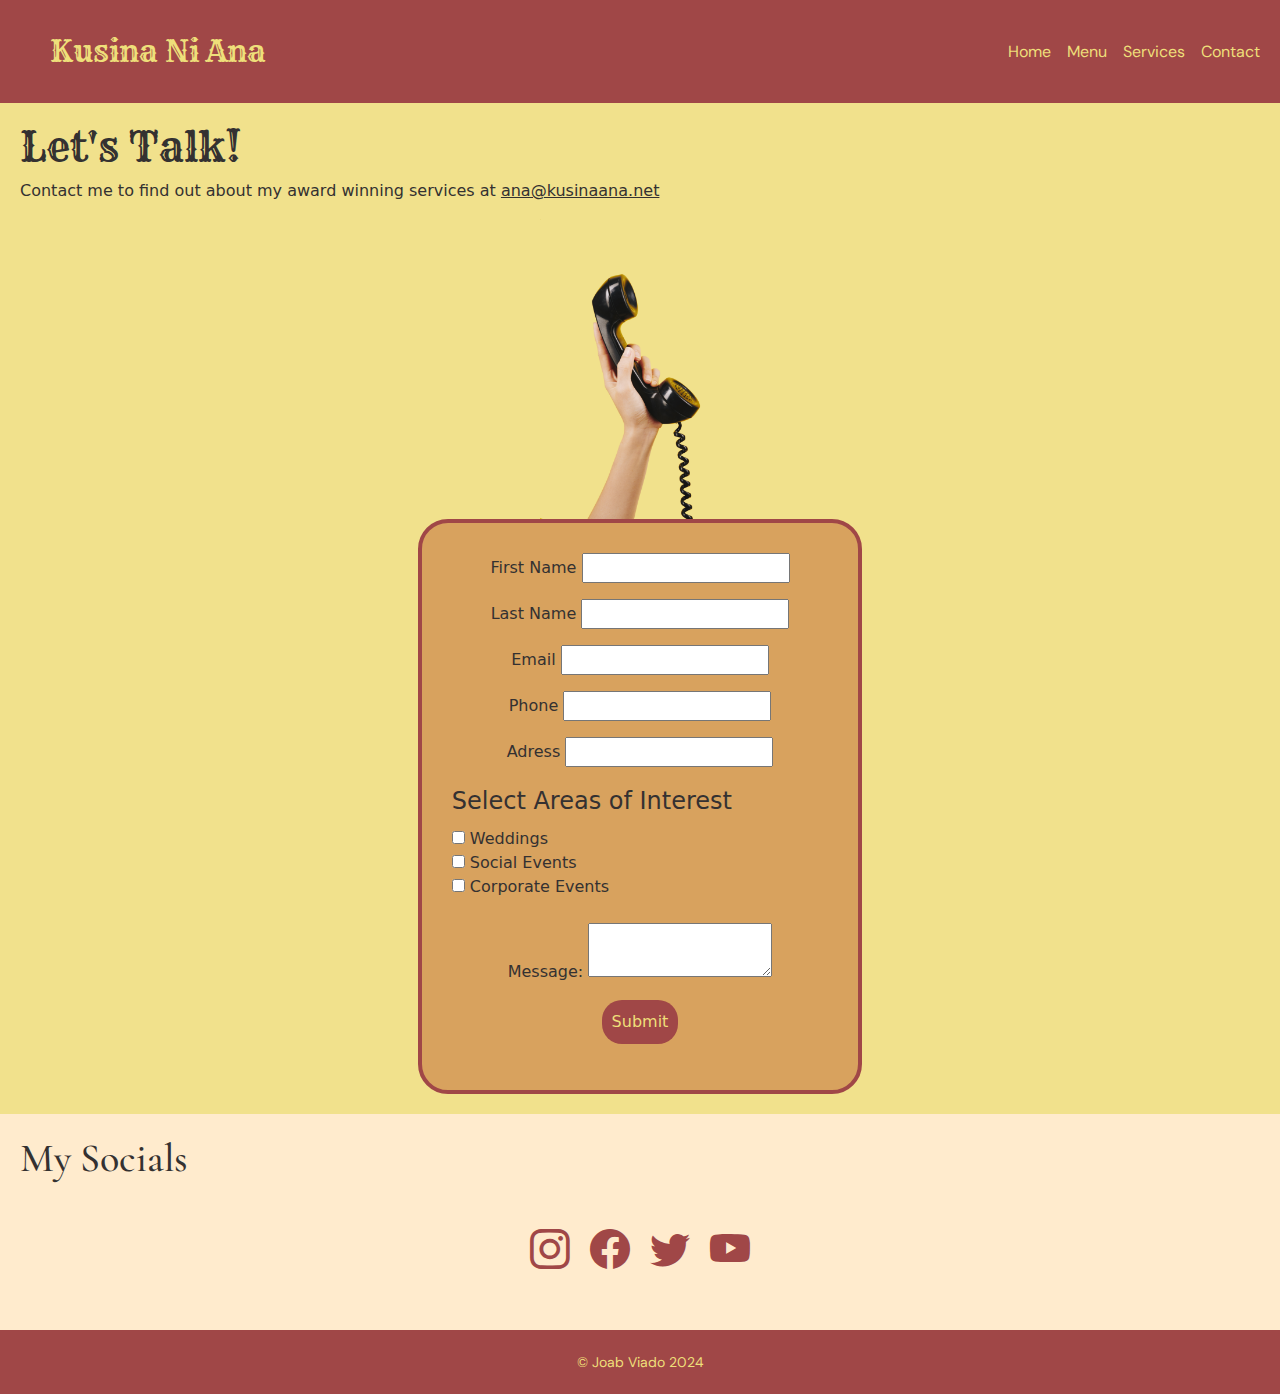
==== contacts.html @ 9a69ff9e "content updates" ====
<!DOCTYPE html>
<html lang="en">

<head>
    <meta charset="UTF-8">
    <meta name="viewport" content="width=device-width, initial-scale=1.0">
    <meta name="author" content="Joab Amos D. Viado">
    <link rel="preconnect" href="https://fonts.googleapis.com">
    <link rel="preconnect" href="https://fonts.gstatic.com" crossorigin>
    <link
        href="https://fonts.googleapis.com/css2?family=Cormorant+Garamond:ital,wght@0,300;0,400;0,500;0,600;0,700;1,300;1,400;1,500;1,600;1,700&family=DM+Sans:ital,opsz,wght@0,9..40,100..1000;1,9..40,100..1000&family=Rye&display=swap"
        rel="stylesheet">
        <!-- Google fonts I chose -->
    <link rel="stylesheet" href="styles.css">
    <title>Kusina Ni Ana - Ana's Kitchen</title>
    <link href="https://cdn.jsdelivr.net/npm/bootstrap@5.3.3/dist/css/bootstrap.min.css" rel="stylesheet"
        integrity="sha384-QWTKZyjpPEjISv5WaRU9OFeRpok6YctnYmDr5pNlyT2bRjXh0JMhjY6hW+ALEwIH" crossorigin="anonymous">
    <link rel="stylesheet" href="https://cdn.jsdelivr.net/npm/bootstrap-icons@1.11.3/font/bootstrap-icons.min.css">
    <!--Bootstrap framework CDN-->
</head>

<body>
    <header>
        <nav class="navbar sticky-top navbar-expand-lg py-3 py-lg-4">
            <div class="container-fluid">
                <a class="navbar-brand" href="#">
                    Kusina Ni Ana
                </a>

                <button class="navbar-toggler" data-bs-toggle="collapse" data-bs-target="#nav-collapse">
                    <span class="navbar-toggler-icon"></span>
                </button>

                <div id="nav-collapse" class="collapse navbar-collapse">
                    <div class="navbar-nav ms-auto">
                        <a href="./index.html" target="_blank" class="nav-link">Home</a>
                        <a href="./menu.html" target="_blank" class="nav-link">Menu</a>
                        <a href="./services.html" target="_blank" class="nav-link">Services</a>
                        <a href="#" class="nav-link">Contact</a>
                    </div>
                </div>
            </div>
        </nav>
        <!-- This navbar is from Bootstrap, a framework I learned to use with Global Tech Experience in Spring 2023-->
    </header>
    <main>

        <section id="contact-us">
            <h1>Let's Talk!</h1>
                <p>Contact me to find out about my award winning services at <span>ana@kusinaana.net</span></p>
                <div id="about-contents">
                    <img id="telephone" src="images/phone.jpeg" alt="A hand holding an old black telephone">
                    <form action="none" method="post">
                        <p>
                            <label for="name">First Name</label>
                            <input type="text" id="name" name="user_name" />
                        </p>
                        <p>
                            <label for="name">Last Name</label>
                            <input type="text" id="name" name="user_name" />
                        </p>
                        <p>
                            <label for="mail">Email</label>
                            <input type="email" id="mail" name="user_email" />
                        </p>
                        <p>
                            <label for="phone">Phone</label>
                            <input type="number" name="phone" id="phone">
                        </p>
                        <p>
                            <label for="address">Adress</label>
                            <input type="adress" id="adress" name="address" />
                        </p>
                        <fieldset>
                            <legend>Select Areas of Interest</legend>
                            <input type="checkbox" id="weddings" name="weddings" value="Weddings">
                            <label for="weddings"> Weddings</label><br>
                            <input type="checkbox" id="social-events" name="social-events" value="Social">
                            <label for="social-events"> Social Events</label><br>
                            <input type="checkbox" id="corporate" name="corporate" value="Corporate">
                            <label for="corporate"> Corporate Events</label><br>
                        </fieldset>
                        <br>
                        <p>
                            <label for="msg">Message:</label>
                            <textarea id="msg" name="user_message"></textarea>
                        </p>
                        <p id="button">
                            <button type="submit">Submit</button>
                        </p>
                    </form>
                </div>
        </section>

        <section id="socials">
            <h2>My Socials</h2>
            <div id="social-icons">
                <a href="#"><i class="bi bi-instagram"></i></a>
                <a href="#"><i class="bi bi-facebook"></i></i></a>
                <a href="#"><i class="bi bi-twitter"></i></a>
                <a href="#"><i class="bi bi-youtube"></i></a>
            </div>
        </section>
    </main>
    <footer>
        <small>&copy; Joab Viado 2024</small>
    </footer>
    <script src="https://cdn.jsdelivr.net/npm/bootstrap@5.3.3/dist/js/bootstrap.bundle.min.js"
        integrity="sha384-YvpcrYf0tY3lHB60NNkmXc5s9fDVZLESaAA55NDzOxhy9GkcIdslK1eN7N6jIeHz"
        crossorigin="anonymous"></script>
</body>

</html>
---- styles.css ----
/* http://meyerweb.com/eric/tools/css/reset/ 
   v2.0 | 20110126
   License: none (public domain)
*/

html, body, div, span, applet, object, iframe,
h1, h2, h3, h4, h5, h6, p, blockquote, pre,
a, abbr, acronym, address, big, cite, code,
del, dfn, em, img, ins, kbd, q, s, samp,
small, strike, strong, sub, sup, tt, var,
b, u, i, center,
dl, dt, dd, ol, ul, li,
fieldset, form, label, legend,
table, caption, tbody, tfoot, thead, tr, th, td,
article, aside, canvas, details, embed, 
figure, figcaption, footer, header, hgroup, 
menu, nav, output, ruby, section, summary,
time, mark, audio, video {
	margin: 0;
	padding: 0;
	border: 0;
	font-size: 100%;
	font: inherit;
	vertical-align: baseline;
}
/* HTML5 display-role reset for older browsers */
article, aside, details, figcaption, figure, 
footer, header, hgroup, menu, nav, section {
	display: block;
}
body {
	line-height: 1;
}
ol, ul {
	list-style: none;
}
blockquote, q {
	quotes: none;
}
blockquote:before, blockquote:after,
q:before, q:after {
	content: '';
	content: none;
}
table {
	border-collapse: collapse;
	border-spacing: 0;
}
/* End of CSS Reset */


/* Beginning of my code below.*/
main {
    background-color:blanchedalmond;
    color: #343131;
}
section h2 {
    font-family: "Cormorant Garamond", system-ui;
    font-size: 40px;
}
h1 , .logo{
    font-family: "Rye", serif;
}
.logo {
    position: absolute;
    right: 0;
    text-decoration: none;
    color: blanchedalmond;
    font-size: 4vh;
    padding-right: 40px;
}
body {
    font-family: "DM Sans", system-ui;
    
    color: black;
}
#hero-img {
    background-image: linear-gradient(rgba(0, 0, 0, 0.5), rgba(0, 0, 0, 0.5)), url("images/kare.jpeg");
    height: 40vh;
    background-position: center;
    background-repeat: no-repeat;
    background-size: cover;
    position: relative;
    padding-top: 200px;
}
#hero-text {
    text-align: center;
    position: absolute;
    top: 50%;
    left: 50%;
    transform: translate(-50%, -50%);
    color: #EEDF7A;
}
.navbar .navbar-brand {
    padding-left: 3vw;
    font-size: 30px;
}
#contact-button {
    background-color: #A04747;
    color: #EEDF7A;
    border-radius: 50px;
    border: none;
    padding: 10px 20px;
}
section {
    padding: 20px;
}
#about-contents {
    display: flex;
    flex-direction: column;
    align-items: center;
}
#socials {
    display: block;
}
.navbar {
    background-color: #A04747;
}
button.navbar-toggler {
    background-color: #EEDF7A;
}
.navbar .navbar-brand{
    font-family: "Rye", system-ui;
}
.navbar a {
    color: #EEDF7A;
    font-family: "DM Sans", system-ui;
}
#about img {
    width: 40vw;
    border-radius: 50%;
    float: left;
    margin: 30px;
}
#about p {
    text-align: center;
    background-color: #D8A25E;
    padding: 40px;
    border-radius: 30px;
}
#social-icons i {
    font-size: 40px;
    color: #A04747;
}
#social-icons {
    display: flex;
    justify-content: center;
    gap: 20px;
    padding: 30px;
}
footer {
    background-color: #A04747;
    text-align: center;
    padding: 20px;
    color: #EEDF7A;
    font-family: "DM Sans", system-ui;
}
/* Contacts Page styles */
#telephone {
    width: 200px;
}
#contact-us {
    background-color: #f1e18c;
}
span {
    text-decoration: underline;
}
form {
    border: 4px solid #A04747;
    border-radius: 30px;
    padding: 30px;
    display: flex;
    flex-direction: column;
    align-items: center;
    background-color: #D8A25E;
}
form button {
    border: none;
    padding: 10px;
    background-color: #A04747;
    color: #EEDF7A;
    border-radius: 20px;
}
/* Menu page styles */
#actual-menu {
    background-color: #343131;
}
button.accordion-button {
    color: #D8A25E;
    background-color: #343131;
}
.accordion-button {
	--bs-accordion-active-color: #EEDF7A;
	--bs-accordion-active-bg: #A04747;
}
.accordion {
    width: 80vw;
    margin: auto;
}
div.accordion-item {
    background-color: #EEDF7A;
    color: #343131;
    border: none;
}

.carousel-item img {
    object-fit: cover;
    object-position: center;
    height: 50vh;
    overflow: hidden;
}

.accordion-item img {
    height: 200px;
    border-radius: 30px;
    margin: 30px 0;
}

.accordion-body {
    display: flex;
    flex-direction: column;
    align-items: center;
    text-align: center;
}
.accordion ul {
    padding: 0;
}


  
.accordion-header button {
    font-size: 20px;
    text-align: center;
}

menu li {
    padding-top: 10px;
    list-style: none;
}
menu h3, menu p {
    font-size: 1rem;
}
/* Services page */
#service-places {   
    display: flex;
    align-items: baseline;
    justify-content: space-around;
}
.hero-image{
    background-image: linear-gradient(rgba(0, 0, 0, 0.5), rgba(0, 0, 0, 0.5)), url("images/catering.jpeg");
    height: 50vh;
    
    background-position: center;
    background-repeat: no-repeat;
    background-size: cover;
    position: relative;
}
.hero-text {
    color: blanchedalmond;
    text-align: center;
    position: absolute;
    left: 50%;
    top:50%;
    transform: translate(-50%, -50%);
}
.service-column {
    text-align: center;
    width: 20vw;
}
.service-column img {
    height: 80px;
}
.service-column ul {
    list-style: inside;
    text-align: left;
}
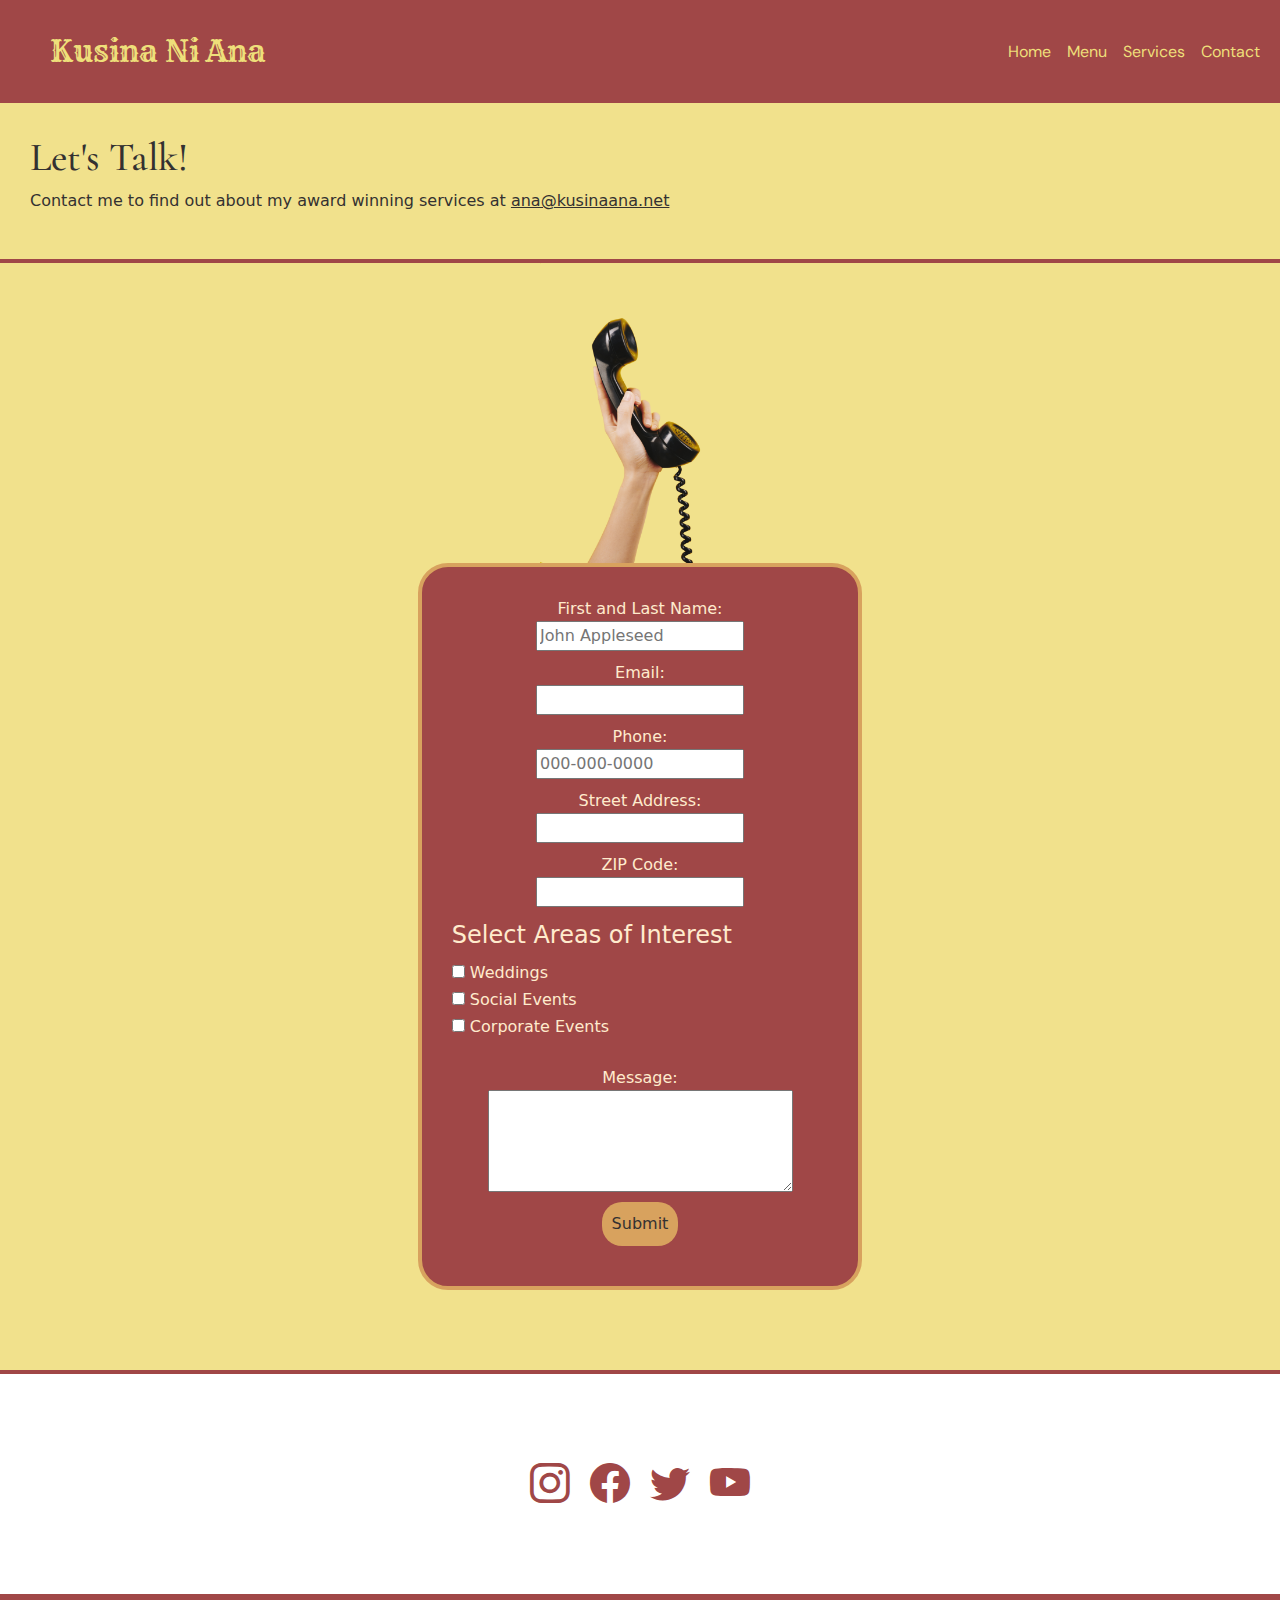
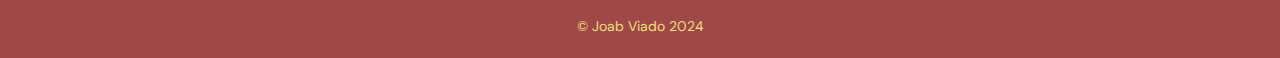
==== commit 4ffd5c28: "update form and page contents" ====
--- a/contacts.html
+++ b/contacts.html
@@ -10,7 +10,7 @@
     <link
         href="https://fonts.googleapis.com/css2?family=Cormorant+Garamond:ital,wght@0,300;0,400;0,500;0,600;0,700;1,300;1,400;1,500;1,600;1,700&family=DM+Sans:ital,opsz,wght@0,9..40,100..1000;1,9..40,100..1000&family=Rye&display=swap"
         rel="stylesheet">
-        <!-- Google fonts I chose -->
+    <!-- Google fonts I chose -->
     <link rel="stylesheet" href="styles.css">
     <title>Kusina Ni Ana - Ana's Kitchen</title>
     <link href="https://cdn.jsdelivr.net/npm/bootstrap@5.3.3/dist/css/bootstrap.min.css" rel="stylesheet"
@@ -23,14 +23,12 @@
     <header>
         <nav class="navbar sticky-top navbar-expand-lg py-3 py-lg-4">
             <div class="container-fluid">
-                <a class="navbar-brand" href="#">
+                <a class="navbar-brand" href="./index.html">
                     Kusina Ni Ana
                 </a>
-
                 <button class="navbar-toggler" data-bs-toggle="collapse" data-bs-target="#nav-collapse">
                     <span class="navbar-toggler-icon"></span>
                 </button>
-
                 <div id="nav-collapse" class="collapse navbar-collapse">
                     <div class="navbar-nav ms-auto">
                         <a href="./index.html" target="_blank" class="nav-link">Home</a>
@@ -44,56 +42,55 @@
         <!-- This navbar is from Bootstrap, a framework I learned to use with Global Tech Experience in Spring 2023-->
     </header>
     <main>
+        <section id="contact-us">
+            <div id="contact-heading">
+                <h1>Let's Talk!</h1>
+                <p>Contact me to find out about my award winning services at <span>ana@kusinaana.net</span></p>
+            </div>
+            <div id="contact-contents">
+                <img id="telephone" src="images/phone.jpeg" alt="A hand holding an old black telephone">
+                <form id="form" method="POST">
 
-        <section id="contact-us">
-            <h1>Let's Talk!</h1>
-                <p>Contact me to find out about my award winning services at <span>ana@kusinaana.net</span></p>
-                <div id="about-contents">
-                    <img id="telephone" src="images/phone.jpeg" alt="A hand holding an old black telephone">
-                    <form action="none" method="post">
-                        <p>
-                            <label for="name">First Name</label>
-                            <input type="text" id="name" name="user_name" />
-                        </p>
-                        <p>
-                            <label for="name">Last Name</label>
-                            <input type="text" id="name" name="user_name" />
-                        </p>
-                        <p>
-                            <label for="mail">Email</label>
-                            <input type="email" id="mail" name="user_email" />
-                        </p>
-                        <p>
-                            <label for="phone">Phone</label>
-                            <input type="number" name="phone" id="phone">
-                        </p>
-                        <p>
-                            <label for="address">Adress</label>
-                            <input type="adress" id="adress" name="address" />
-                        </p>
-                        <fieldset>
-                            <legend>Select Areas of Interest</legend>
-                            <input type="checkbox" id="weddings" name="weddings" value="Weddings">
-                            <label for="weddings"> Weddings</label><br>
-                            <input type="checkbox" id="social-events" name="social-events" value="Social">
-                            <label for="social-events"> Social Events</label><br>
-                            <input type="checkbox" id="corporate" name="corporate" value="Corporate">
-                            <label for="corporate"> Corporate Events</label><br>
-                        </fieldset>
-                        <br>
-                        <p>
-                            <label for="msg">Message:</label>
-                            <textarea id="msg" name="user_message"></textarea>
-                        </p>
-                        <p id="button">
-                            <button type="submit">Submit</button>
-                        </p>
-                    </form>
-                </div>
+                    <label for="name">First and Last Name:</label>
+                    <input type="text" id="name" name="name" placeholder="John Appleseed" required>
+
+                    <label for="mail">Email:</label>
+                    <input type="email" id="mail" name="email" />
+                    <span class="error-message"></span>
+
+                    <label for="phone">Phone:</label>
+                    <input type="tel" name="phone" id="phone" maxlength="15" pattern="\d{10}"
+                        placeholder="000-000-0000">
+                    <span class="error-message"></span>
+
+                    <label for="street-address">Street Address:</label>
+                    <input type="text" id="street-address" name="street-address" autocomplete="street-address"
+                        required></input>
+
+                    <label for="postal-code">ZIP Code:</label>
+                    <input class="postal-code" id="postal-code" name="postal-code" autocomplete="postal-code" required>
+
+                    <fieldset>
+                        <legend>Select Areas of Interest</legend>
+                        <input type="checkbox" id="weddings" name="weddings" value="Weddings">
+                        <label for="weddings"> Weddings</label><br>
+                        <input type="checkbox" id="social-events" name="social-events" value="Social">
+                        <label for="social-events"> Social Events</label><br>
+                        <input type="checkbox" id="corporate" name="corporate" value="Corporate">
+                        <label for="corporate"> Corporate Events</label><br>
+                    </fieldset>
+                    <br>
+
+                    <label for="message">Message:</label>
+                    <textarea id="message" name="message" cols="35" rows="4" placeholder="" required></textarea>
+                    <span class="error-message"></span>
+                    <button type="submit">Submit</button>
+
+                </form>
+            </div>
         </section>
 
         <section id="socials">
-            <h2>My Socials</h2>
             <div id="social-icons">
                 <a href="#"><i class="bi bi-instagram"></i></a>
                 <a href="#"><i class="bi bi-facebook"></i></i></a>
--- a/styles.css
+++ b/styles.css
@@ -50,18 +50,23 @@
 
 
 /* Beginning of my code below.*/
+/* GLOBAL STYLE FOR MOBILE-FIRST DESIGN */
 main {
-    background-color:blanchedalmond;
+    background-image: url("images/beige.jpeg");
     color: #343131;
 }
 section h2 {
     font-family: "Cormorant Garamond", system-ui;
     font-size: 40px;
-}
-h1 , .logo{
+    text-align: center;
+    padding-top: 30px;
+}
+h1 {
+    font-family: "Cormorant Garamond", serif;
+    font-size: 2.5rem;
+}
+.logo {
     font-family: "Rye", serif;
-}
-.logo {
     position: absolute;
     right: 0;
     text-decoration: none;
@@ -76,7 +81,7 @@
 }
 #hero-img {
     background-image: linear-gradient(rgba(0, 0, 0, 0.5), rgba(0, 0, 0, 0.5)), url("images/kare.jpeg");
-    height: 40vh;
+    height: 35vh;
     background-position: center;
     background-repeat: no-repeat;
     background-size: cover;
@@ -95,16 +100,20 @@
     padding-left: 3vw;
     font-size: 30px;
 }
-#contact-button {
+#contact-button, #service-button {
     background-color: #A04747;
     color: #EEDF7A;
     border-radius: 50px;
     border: none;
     padding: 10px 20px;
 }
-section {
-    padding: 20px;
-}
+
+#contact-button:hover, #service-button:hover {
+    background-color: #EEDF7A;
+    color: #A04747;
+    transition: 0.5s;
+}
+
 #about-contents {
     display: flex;
     flex-direction: column;
@@ -112,6 +121,7 @@
 }
 #socials {
     display: block;
+    padding: 50px 0;
 }
 .navbar {
     background-color: #A04747;
@@ -127,16 +137,16 @@
     font-family: "DM Sans", system-ui;
 }
 #about img {
-    width: 40vw;
+    width: 350px;
     border-radius: 50%;
     float: left;
     margin: 30px;
+    padding: 20px;
 }
 #about p {
     text-align: center;
-    background-color: #D8A25E;
-    padding: 40px;
-    border-radius: 30px;
+    padding: 20px;
+    width: 350px;
 }
 #social-icons i {
     font-size: 40px;
@@ -148,6 +158,10 @@
     gap: 20px;
     padding: 30px;
 }
+#social-icons i:hover {
+    color: #343131;
+    transition: 0.5s;
+}
 footer {
     background-color: #A04747;
     text-align: center;
@@ -156,6 +170,17 @@
     font-family: "DM Sans", system-ui;
 }
 /* Contacts Page styles */
+#contact-heading{
+    padding: 30px;
+    background-image: url("images/beige.jpeg");
+}
+#contact-contents {
+    display: flex;
+    flex-direction: column;
+    align-items: center;
+    border-top: 4px solid #A04747;
+    border-bottom: 4px solid #A04747;
+}
 #telephone {
     width: 200px;
 }
@@ -166,47 +191,68 @@
     text-decoration: underline;
 }
 form {
-    border: 4px solid #A04747;
+    border: 4px solid #D8A25E;
     border-radius: 30px;
     padding: 30px;
     display: flex;
     flex-direction: column;
-    align-items: center;
-    background-color: #D8A25E;
+    align-items:center;
+    background-color: #A04747;
+    color: blanchedalmond;
+    margin-bottom: 80px;
 }
 form button {
     border: none;
+    margin: 10px;
     padding: 10px;
-    background-color: #A04747;
-    color: #EEDF7A;
+    background-color: #D8A25E;
+    color: #343131;
     border-radius: 20px;
 }
-/* Menu page styles */
-#actual-menu {
-    background-color: #343131;
-}
-button.accordion-button {
-    color: #D8A25E;
-    background-color: #343131;
-}
-.accordion-button {
-	--bs-accordion-active-color: #EEDF7A;
-	--bs-accordion-active-bg: #A04747;
-}
-.accordion {
-    width: 80vw;
-    margin: auto;
-}
-div.accordion-item {
+form button:hover {
     background-color: #EEDF7A;
     color: #343131;
-    border: none;
+    transform: 0.5;
+}
+form input {
+    margin-bottom: 10px;
+    
+}
+/* Menu page styles */
+h2.accordion-header {
+    padding: 0;
+}
+#actual-menu h1 {
+    text-align: center;
+    padding: 60px 0 30px 0;
+}
+#actual-menu p {
+    text-align: center;
+    padding: 10px;
+}
+button.accordion-button {
+    color: blanchedalmond;
+    background-color: #A04747;
+}
+.accordion-button {
+	--bs-accordion-active-color: #343131;
+	--bs-accordion-active-bg: #D8A25E;
+}
+.accordion {
+    width: 70vw;
+    margin: auto;
+    box-shadow: 5px 5px 5px #343131;
+}
+div.accordion-item {
+    background-color: #343131;
+    color: blanchedalmond;
+    /* border: none; */
 }
 
 .carousel-item img {
     object-fit: cover;
     object-position: center;
-    height: 50vh;
+    height: 35vh;
     overflow: hidden;
 }
 
@@ -225,37 +271,46 @@
 .accordion ul {
     padding: 0;
 }
-
-
-  
+ 
 .accordion-header button {
-    font-size: 20px;
+    font-size: 25px;
     text-align: center;
 }
 
 menu li {
-    padding-top: 10px;
     list-style: none;
-}
-menu h3, menu p {
+    padding: 20px 50px;
+}
+menu p {
     font-size: 1rem;
 }
+menu h3 {
+    font-size: 1.3rem;
+}
+
 /* Services page */
+#services h1 {
+    font-family: "DM Sans", serif;
+}
+#services h2 {
+    padding: 50px;
+    font-family: "Cormorant Garamond", system-ui;
+}
 #service-places {   
     display: flex;
-    align-items: baseline;
-    justify-content: space-around;
-}
-.hero-image{
+    flex-direction: column;
+    align-items: center;
+}
+#service-hero-img{
     background-image: linear-gradient(rgba(0, 0, 0, 0.5), rgba(0, 0, 0, 0.5)), url("images/catering.jpeg");
-    height: 50vh;
+    height: 35vh;
     
     background-position: center;
     background-repeat: no-repeat;
     background-size: cover;
     position: relative;
 }
-.hero-text {
+#service-hero-text {
     color: blanchedalmond;
     text-align: center;
     position: absolute;
@@ -265,7 +320,8 @@
 }
 .service-column {
     text-align: center;
-    width: 20vw;
+    width: 50vw;
+    padding-bottom: 40px;
 }
 .service-column img {
     height: 80px;
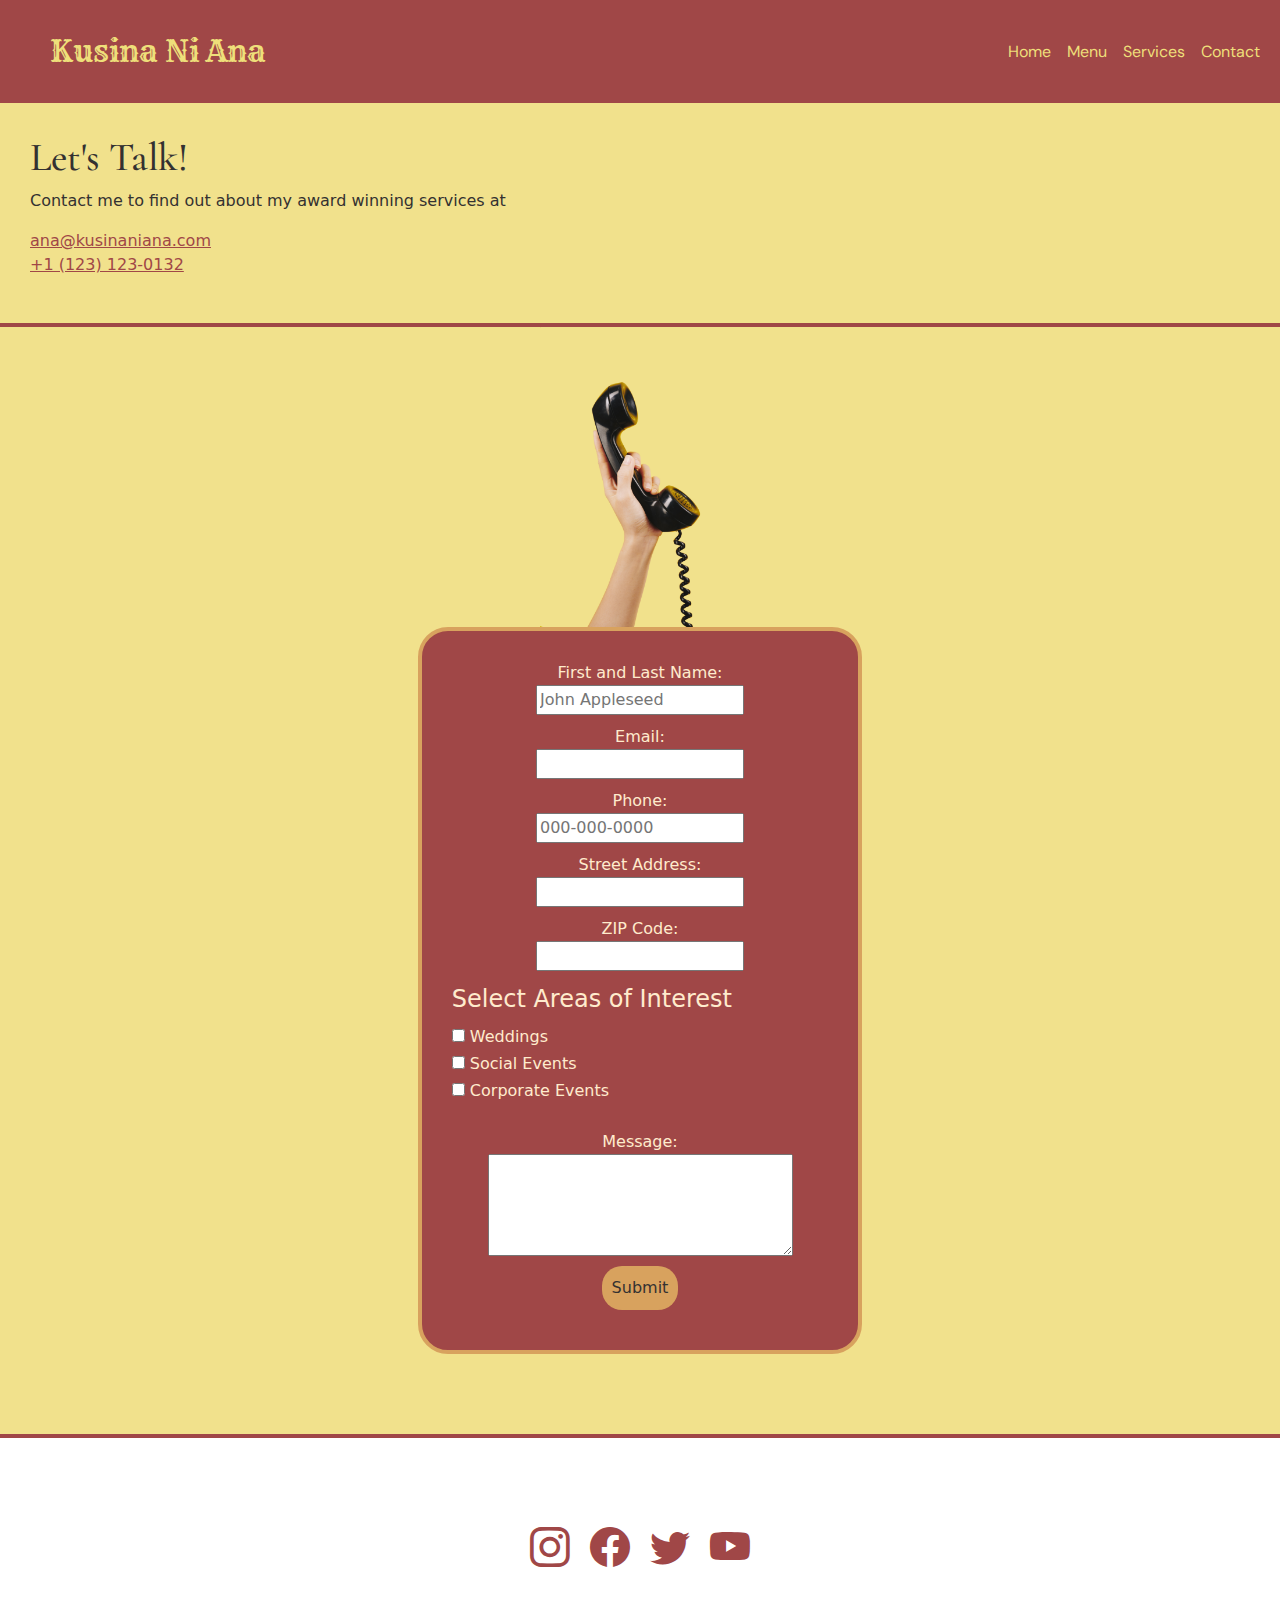
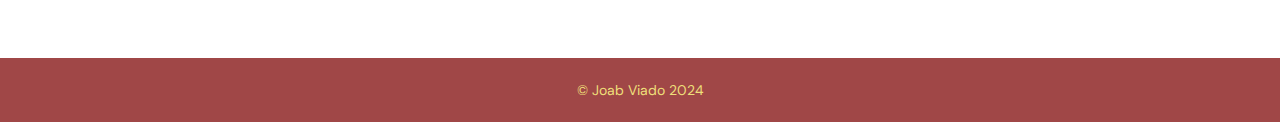
==== commit 0a7f34fa: "validate and fix html pages" ====
--- a/contacts.html
+++ b/contacts.html
@@ -45,7 +45,11 @@
         <section id="contact-us">
             <div id="contact-heading">
                 <h1>Let's Talk!</h1>
-                <p>Contact me to find out about my award winning services at <span>ana@kusinaana.net</span></p>
+                <p>Contact me to find out about my award winning services at</p>
+                <address>
+                    <a href="ana@kusinaniana.com">ana@kusinaniana.com</a><br>
+                    <a href="tel:+11231231234">+1 (123) 123‑0132</a>
+                </address>
             </div>
             <div id="contact-contents">
                 <img id="telephone" src="images/phone.jpeg" alt="A hand holding an old black telephone">
@@ -55,7 +59,7 @@
                     <input type="text" id="name" name="name" placeholder="John Appleseed" required>
 
                     <label for="mail">Email:</label>
-                    <input type="email" id="mail" name="email" />
+                    <input type="email" id="mail" name="email">
                     <span class="error-message"></span>
 
                     <label for="phone">Phone:</label>
@@ -64,8 +68,7 @@
                     <span class="error-message"></span>
 
                     <label for="street-address">Street Address:</label>
-                    <input type="text" id="street-address" name="street-address" autocomplete="street-address"
-                        required></input>
+                    <input type="text" id="street-address" name="street-address" required>
 
                     <label for="postal-code">ZIP Code:</label>
                     <input class="postal-code" id="postal-code" name="postal-code" autocomplete="postal-code" required>
@@ -91,9 +94,10 @@
         </section>
 
         <section id="socials">
+            <h2 id="socials-header">My Socials</h2>
             <div id="social-icons">
                 <a href="#"><i class="bi bi-instagram"></i></a>
-                <a href="#"><i class="bi bi-facebook"></i></i></a>
+                <a href="#"><i class="bi bi-facebook"></i></a>
                 <a href="#"><i class="bi bi-twitter"></i></a>
                 <a href="#"><i class="bi bi-youtube"></i></a>
             </div>
--- a/styles.css
+++ b/styles.css
@@ -119,6 +119,9 @@
     flex-direction: column;
     align-items: center;
 }
+#socials-header {
+    display: none;
+}
 #socials {
     display: block;
     padding: 50px 0;
@@ -187,8 +190,8 @@
 #contact-us {
     background-color: #f1e18c;
 }
-span {
-    text-decoration: underline;
+address a{
+    color: #A04747;
 }
 form {
     border: 4px solid #D8A25E;
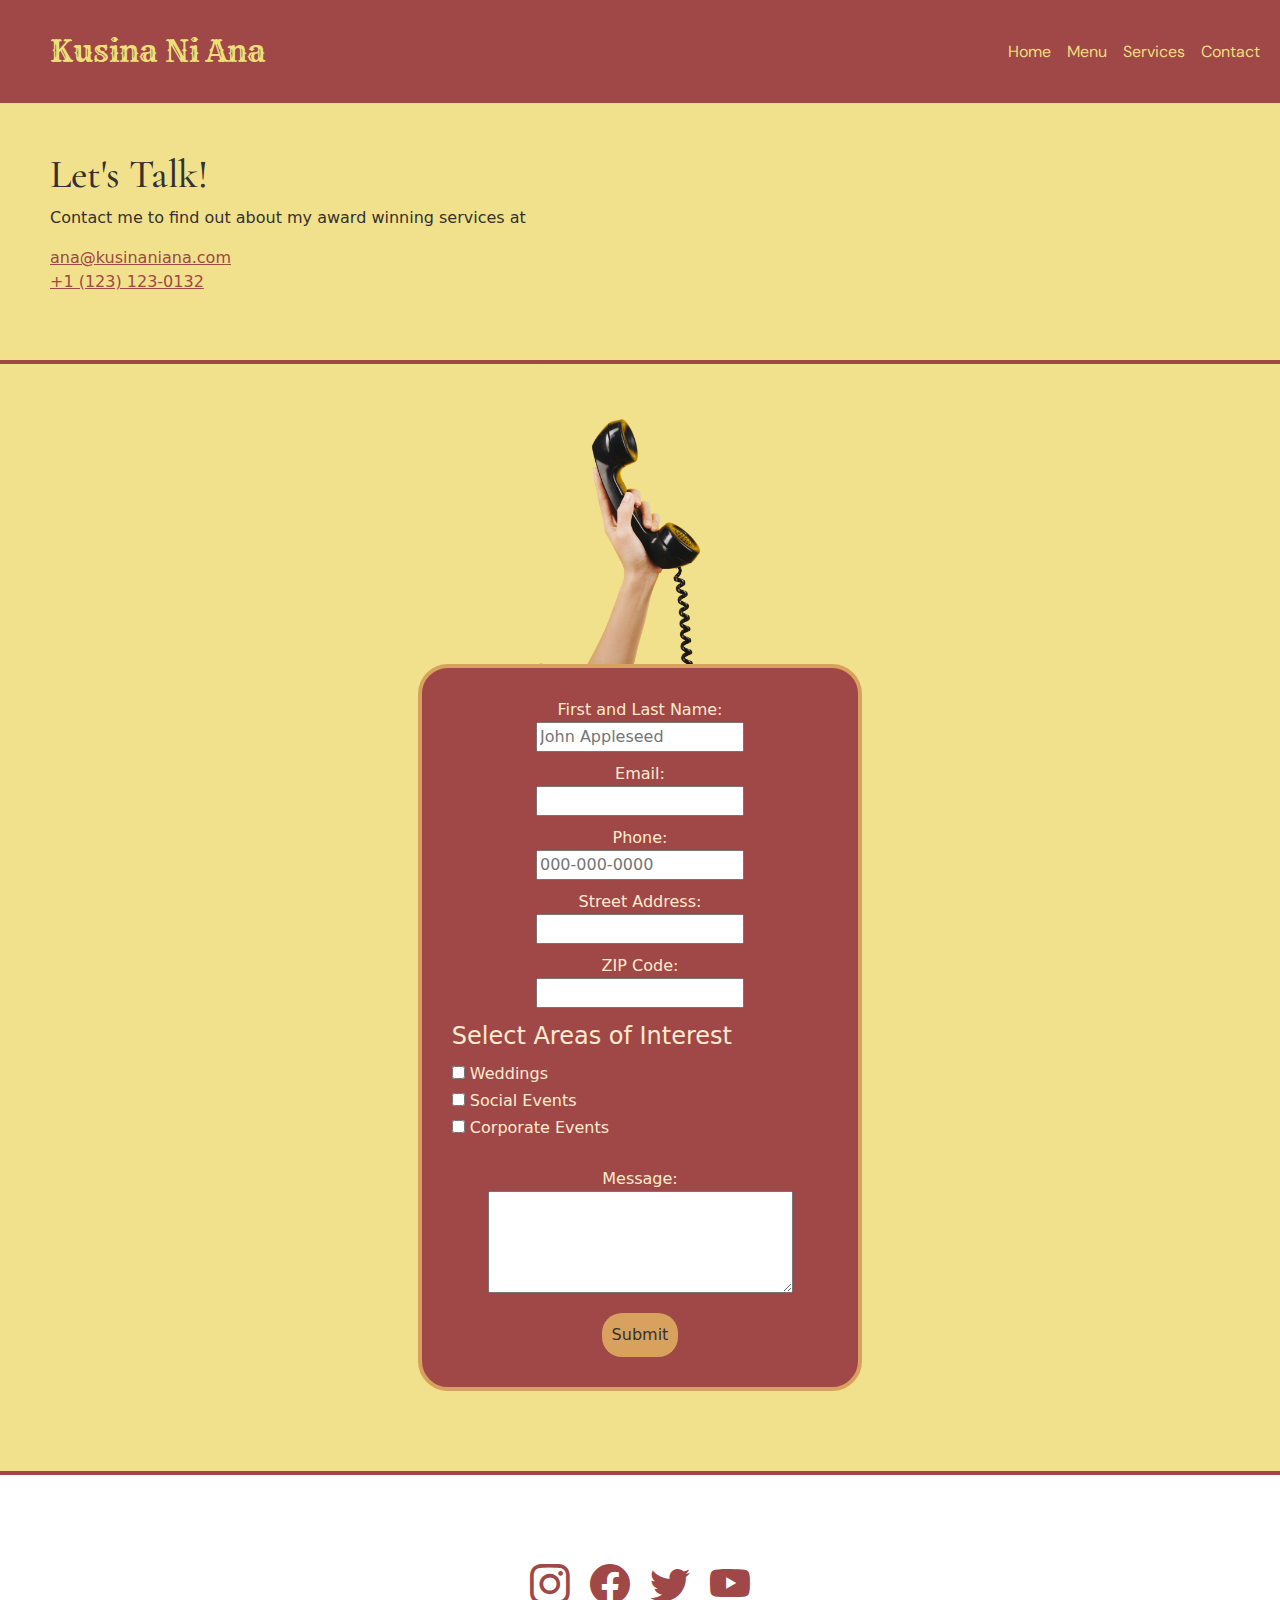
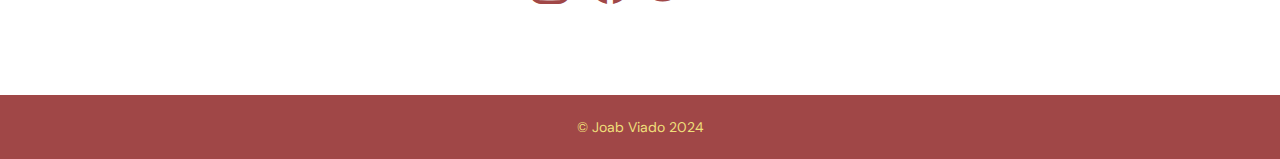
==== commit e2248123: "fix navbar to top" ====
--- a/contacts.html
+++ b/contacts.html
@@ -21,7 +21,7 @@
 
 <body>
     <header>
-        <nav class="navbar sticky-top navbar-expand-lg py-3 py-lg-4">
+        <nav class="navbar fixed-top navbar-expand-lg py-3 py-lg-4">
             <div class="container-fluid">
                 <a class="navbar-brand" href="./index.html">
                     Kusina Ni Ana
--- a/styles.css
+++ b/styles.css
@@ -100,6 +100,10 @@
     padding-left: 3vw;
     font-size: 30px;
 }
+.navbar {
+    max-width: 1280px;
+    margin: auto;
+}
 #contact-button, #service-button {
     background-color: #A04747;
     color: #EEDF7A;
@@ -139,12 +143,12 @@
     color: #EEDF7A;
     font-family: "DM Sans", system-ui;
 }
-#about img {
+#chef {
     width: 350px;
     border-radius: 50%;
     float: left;
     margin: 30px;
-    padding: 20px;
+    border: #A04747 4px solid;
 }
 #about p {
     text-align: center;
@@ -155,6 +159,10 @@
     font-size: 40px;
     color: #A04747;
 }
+#about-text {
+    text-align: center;
+    padding-top: 50px;
+}
 #social-icons {
     display: flex;
     justify-content: center;
@@ -174,7 +182,9 @@
 }
 /* Contacts Page styles */
 #contact-heading{
-    padding: 30px;
+    padding: 150px;
+    padding-left: 50px;
+    padding-bottom: 50px;
     background-image: url("images/beige.jpeg");
 }
 #contact-contents {
@@ -206,7 +216,7 @@
 }
 form button {
     border: none;
-    margin: 10px;
+    margin-top: 20px;
     padding: 10px;
     background-color: #D8A25E;
     color: #343131;
@@ -215,7 +225,7 @@
 form button:hover {
     background-color: #EEDF7A;
     color: #343131;
-    transform: 0.5;
+    transition: 0.5s;
 }
 form input {
     margin-bottom: 10px;
@@ -303,11 +313,25 @@
     display: flex;
     flex-direction: column;
     align-items: center;
-}
+    text-align: center;
+}
+.service-column {
+    padding: 15px;
+}
+.service-column h3 {
+    padding: 10px 0;
+    color: #A04747;
+}
+.service-column ul {
+    display: inline-block;
+    text-align: left;
+    
+}
+
 #service-hero-img{
     background-image: linear-gradient(rgba(0, 0, 0, 0.5), rgba(0, 0, 0, 0.5)), url("images/catering.jpeg");
     height: 35vh;
-    
+    margin-top: 70px;
     background-position: center;
     background-repeat: no-repeat;
     background-size: cover;
@@ -332,4 +356,40 @@
 .service-column ul {
     list-style: inside;
     text-align: left;
-}+}
+
+@media only screen and (min-width: 768px) {
+    html {
+        max-width: 1280px;
+        margin: auto;
+        background-color: #343131;
+    }
+    /* about page */
+    #about-contents {
+        flex-direction: row;
+        justify-content: center;
+        padding-left: 100px;
+        gap: 50px;
+        
+    }
+    #chef {
+        width: 500px;
+    }
+    #about {
+        padding-top: 100px;
+        padding-bottom: 100px;
+    }
+    #about h2 {
+        padding-bottom: 60px;
+        font-size: 70px;
+    }
+    /* menu page */
+    .accordion {
+        max-width: 768px;
+    }
+    /* services page */
+    #service-places {
+        flex-direction: row;
+    }
+    
+}
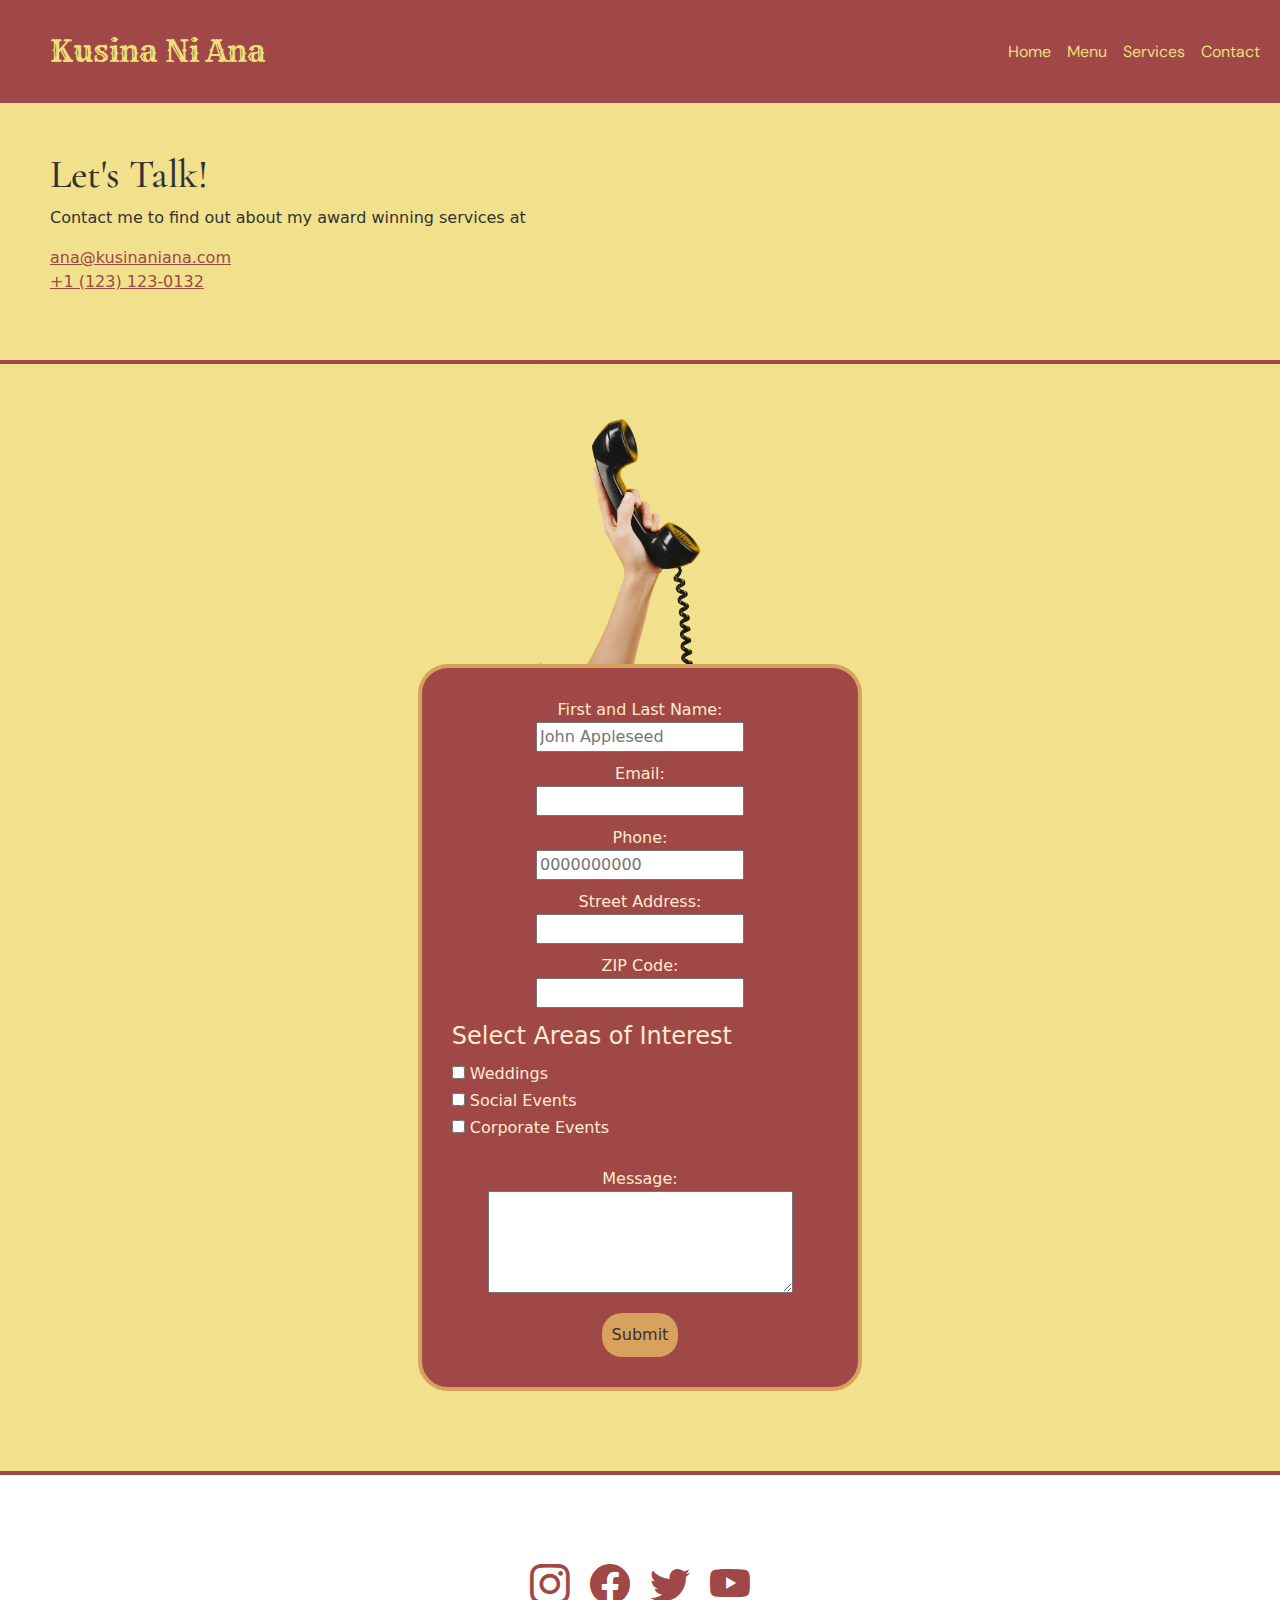
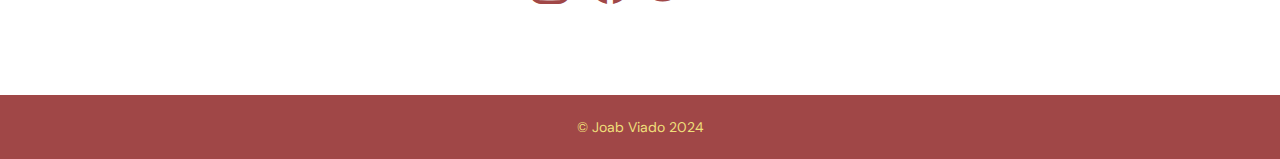
==== commit 979d04a3: "js functionalities finish" ====
--- a/contacts.html
+++ b/contacts.html
@@ -17,6 +17,7 @@
         integrity="sha384-QWTKZyjpPEjISv5WaRU9OFeRpok6YctnYmDr5pNlyT2bRjXh0JMhjY6hW+ALEwIH" crossorigin="anonymous">
     <link rel="stylesheet" href="https://cdn.jsdelivr.net/npm/bootstrap-icons@1.11.3/font/bootstrap-icons.min.css">
     <!--Bootstrap framework CDN-->
+    
 </head>
 
 <body>
@@ -41,7 +42,7 @@
         </nav>
         <!-- This navbar is from Bootstrap, a framework I learned to use with Global Tech Experience in Spring 2023-->
     </header>
-    <main>
+    <main id="main">
         <section id="contact-us">
             <div id="contact-heading">
                 <h1>Let's Talk!</h1>
@@ -59,13 +60,11 @@
                     <input type="text" id="name" name="name" placeholder="John Appleseed" required>
 
                     <label for="mail">Email:</label>
-                    <input type="email" id="mail" name="email">
-                    <span class="error-message"></span>
+                    <input type="email" id="mail" name="email" required>
 
                     <label for="phone">Phone:</label>
                     <input type="tel" name="phone" id="phone" maxlength="15" pattern="\d{10}"
-                        placeholder="000-000-0000">
-                    <span class="error-message"></span>
+                        placeholder="0000000000" >
 
                     <label for="street-address">Street Address:</label>
                     <input type="text" id="street-address" name="street-address" required>
@@ -83,13 +82,12 @@
                         <label for="corporate"> Corporate Events</label><br>
                     </fieldset>
                     <br>
-
                     <label for="message">Message:</label>
                     <textarea id="message" name="message" cols="35" rows="4" placeholder="" required></textarea>
                     <span class="error-message"></span>
-                    <button type="submit">Submit</button>
-
+                    <button id="form-button" type="submit">Submit</button>
                 </form>
+                <div id="thank-you"><div>
             </div>
         </section>
 
@@ -106,6 +104,8 @@
     <footer>
         <small>&copy; Joab Viado 2024</small>
     </footer>
+    <script src="script.js"></script>
+    <!-- my js script -->
     <script src="https://cdn.jsdelivr.net/npm/bootstrap@5.3.3/dist/js/bootstrap.bundle.min.js"
         integrity="sha384-YvpcrYf0tY3lHB60NNkmXc5s9fDVZLESaAA55NDzOxhy9GkcIdslK1eN7N6jIeHz"
         crossorigin="anonymous"></script>
--- a/styles.css
+++ b/styles.css
@@ -223,13 +223,22 @@
     border-radius: 20px;
 }
 form button:hover {
-    background-color: #EEDF7A;
-    color: #343131;
+    background-color: #343131;
+    color: #D8A25E;
     transition: 0.5s;
 }
 form input {
     margin-bottom: 10px;
     
+}
+#thank-you {
+    background-color:#A04747 ;
+    padding: 10px;
+    border: #D8A25E 4px solid;
+    display: none;
+    color: blanchedalmond;
+    border-radius: 15px;
+    margin-bottom: 30px;
 }
 /* Menu page styles */
 h2.accordion-header {
